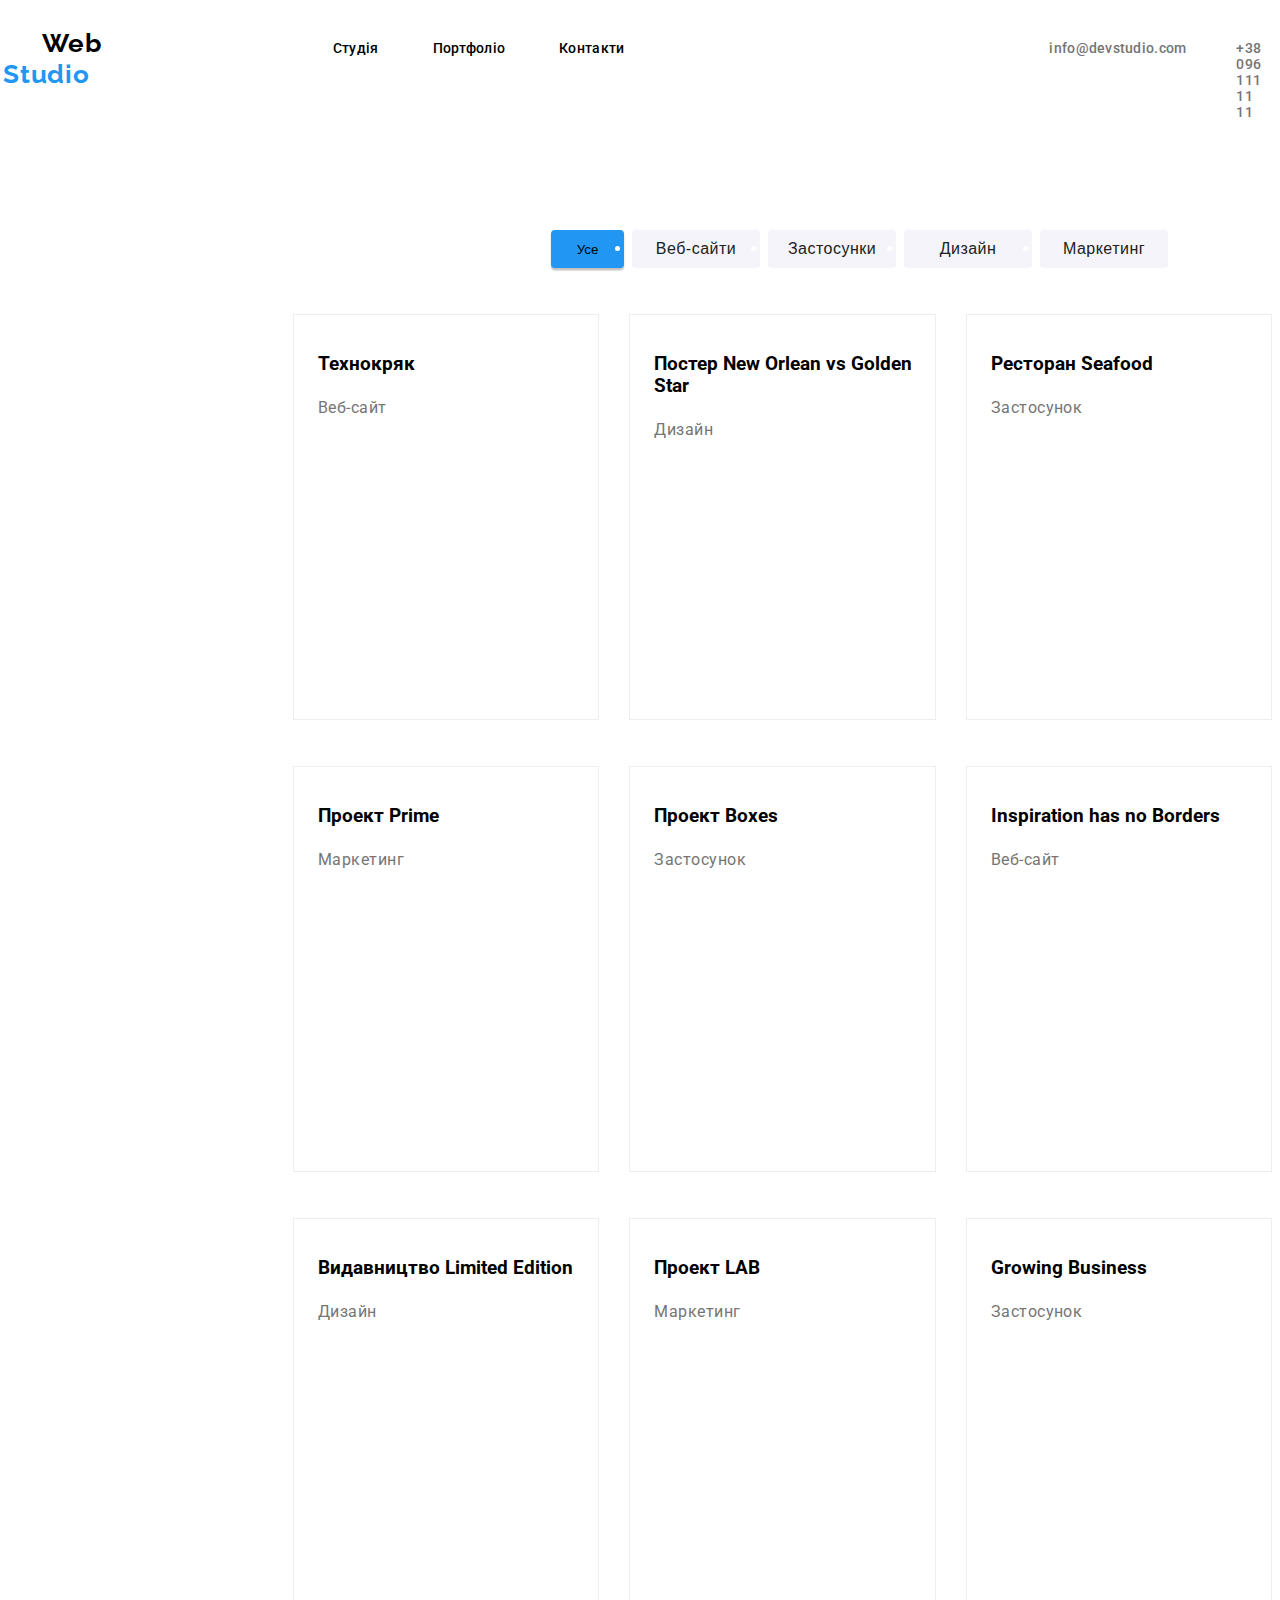
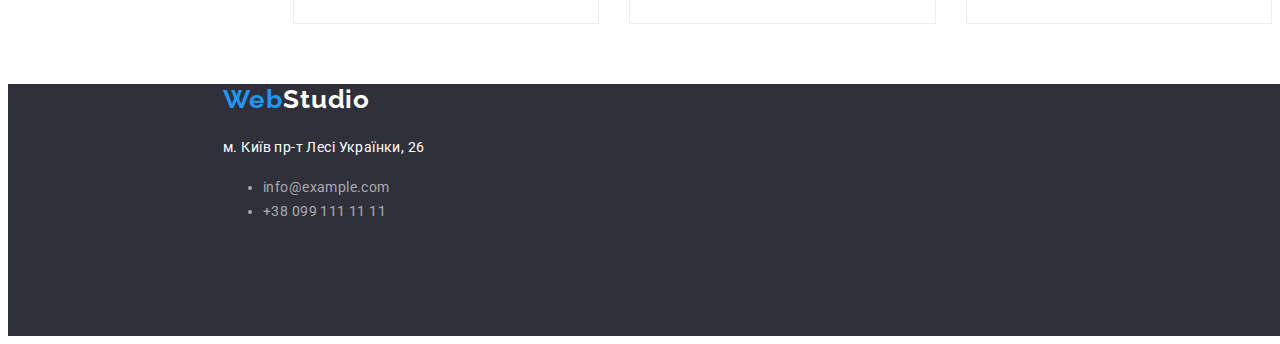
==== portfolio.html @ c9bdd662 "Create portfolio.html" ====
<!DOCTYPE html>
<html lang="en">
<head>
    <meta charset="UTF-8">
    <meta http-equiv="X-UA-Compatible" content="IE=edge">
    <meta name="viewport" content="width=device-width, initial-scale=1.0">
    <title>Document</title>
    <link rel="stylesheet" href="/portfolio.css">
    <link rel="preconnect" href="https://fonts.gstatic.com" crossorigin>
<link href="https://fonts.googleapis.com/css2?family=Raleway:wght@700&family=Roboto:wght@400;500;700;900&display=swap" rel="stylesheet">
</head>
<body>
    <header>
        <header class="head">
            <h2><a class="header-link" href="/index.html">Web</a>
            <a class="header-link-2" href="/index.html">Studio</a></h2>
            <ul class="header-list">
                <li class="header-item"> <a class="a" href="/index.html">Студія</a></li>
                <li class="header-item"> <a class="a" href="/portfolio.html">Портфоліо</a></li>
                <li class="header-item"> <a class="a" href="">Контакти</a></li>
            </ul>
            <ul class="header-list-2">
                <li class="header-item-2"><a class="a-2" href="malito:info@devstudio.com">info@devstudio.com</a></li>
                <li class="header-item-2"><a class="a-2" href="tel:+38 096 111 11 11">+38 096 111 11 11</a></li>
            </ul>
    </header>
    <main class="main">
        <ul class="button-list">
            <li class="button-item"><button class="button">Усе</button></li>
            <li class="button-item"><button class="btn">Веб-сайти</button></li>
            <li class="button-item"><button class="btn">Застосунки </button></li>
            <li class="button-item"><button class="btn">Дизайн</button></li>
            <li class="button-item"><button class="btn">Маркетинг</button></li>
        </ul>
        <ul class="team-card-list">
            <li class="team-card"><img src="/portfilo img/img.png" alt="">
                <h3 class="text">Технокряк</h3><h3 class="team-card-text">Веб-сайт</h3></li>
            <li class="team-card"><img src="/portfilo img/img (1).png" alt="">
                <h3 class="text">Постер New Orlean vs Golden Star</h3><h3 class="team-card-text">Дизайн</h3></li>
            <li class="team-card"><img src="/portfilo img/img (2).png" alt="">
                <h3 class="text">Ресторан Seafood</h3><h3 class="team-card-text">Застосунок</h3></li>
        </ul><ul class="team-card-list">
            <li class="team-card"><img src="/portfilo img/img (3).png" alt="">
                <h3 class="text">Проект Prime</h3><h3 class="team-card-text">Маркетинг</h3></li>
            <li class="team-card"><img src="/portfilo img/img (4).png" alt="">
                <h3 class="text">Проект Boxes</h3><h3 class="team-card-text">Застосунок</h3></li>
            <li class="team-card"><img src="/portfilo img/img (5).png" alt="">
                <h3 class="text">Inspiration has no Borders</h3><h3 class="team-card-text">Веб-сайт</h3></li>
        </ul><ul class="team-card-list">
            <li class="team-card"><img src="/portfilo img/img (6).png" alt="">
                <h3 class="text">Видавництво Limited Edition</h3><h3 class="team-card-text">Дизайн</h3></li>
            <li class="team-card"><img src="/portfilo img/img (7).png" alt="">
                <h3 class="text">Проект LAB</h3><h3 class="team-card-text">Маркетинг</h3></li>
            <li class="team-card"><img src="/portfilo img/img (8).png" alt="">
                <h3 class="text">Growing Business</h3><h3 class="team-card-text">Застосунок</h3></li>
        </ul>
    </main>
    <footer class="footer">
        <section class="footer-section">
            <h2 class="footer-text"><a class="footer-link" href="/index.html">Web</a>
                <a class="footer-link-2" href="/index.html">Studio</a></h2>
            <p class="footer-adress">м. Київ пр-т Лесі Українки, 26</p>
            <ul class="footer-list">
                <li class="footer-item">info@example.com</li>
            <li class="footer-item">+38 099 111 11 11</li>
        </ul>
        </section>
    </footer>
</body>
</html>
---- portfolio.css ----
.header-link{
    width: 145px;
height: 31px;
font-family: 'Raleway';
font-style: normal;
font-weight: 700;
font-size: 26px;
line-height: 31px;
/* identical to box height */
letter-spacing: 0.03em;
color: #000000;
margin-left: 34px

}
.header-link-2{
    width: 145px;
height: 31px;
font-family: 'Raleway';
font-style: normal;
font-weight: 700;
font-size: 26px;
line-height: 31px;
/* identical to box height */
letter-spacing: 0.03em;
color: #2196F3;
margin-left: -5px;
}

a{
    text-decoration: none;
}
ul{
    display: flex;
}

.header-list{
    display: flex;
    margin-left: 93px;
    margin-top: 32px;
}
.header-item{
    margin-left: 54px;
    font-family: 'Roboto';
font-style: normal;
font-weight: 500;
font-size: 14px;
line-height: 16px;
letter-spacing: 0.02em;
}

.head{
    display: flex;
    color: #FFFFFF;
}

.header-list-2{
    margin-left: 335px;
    display: flex;
    margin-top: 32px; 
}

.header-item-2{
    font-family: 'Roboto';
font-style: normal;
font-weight: 500;
font-size: 14px;
line-height: 16px;
letter-spacing: 0.02em;
    margin-left: 50px;
}

.a{
    color: #000000;
}
.a-2{
    color: #757575;
}

.a:hover{
    color: #2196F3;
}

.a-2:hover{
    color: #2196F3;
}

.team-card{

    width: 370px;
    height: 404px;
    border: 1px solid #EEEEEE;
    margin-left: 30px;
    margin-top: 30px;
}

.team-card-text{
    font-family: 'Roboto';
font-style: normal;
font-weight: 400;
font-size: 16px;
line-height: 30px;
/* identical to box height, or 188% */
letter-spacing: 0.03em;
margin-left: 24px;
color: #757575;

}

.text{
    margin-left: 24px;
    color: #000000;
}

.footer{
    background: #2F303A;
    width: 1600px;
height: 252px;

}

.footer-text{
    margin-top: 60px;
    margin-left: 215px;
}

.footer-link{
    font-family: 'Raleway';
font-style: normal;
font-weight: 700;
font-size: 26px;
line-height: 31px;
/* identical to box height */
color: #2196F3;
letter-spacing: 0.03em;
}
.footer-link-2{
    font-family: 'Raleway';
    font-style: normal;
    font-weight: 700;
    font-size: 26px;
    line-height: 31px;
    /* identical to box height */
    color: #FFFFFF;
    letter-spacing: 0.03em;
    margin-left: -5px;
}

.footer-adress{
    font-family: 'Roboto';
font-style: normal;
font-weight: 400;
font-size: 14px;
line-height: 24px;
/* or 171% */

letter-spacing: 0.03em;

color: #FFFFFF;
margin-left: 215px;
}

.footer-list{
    display: block;
    margin-left: 215px;
}

.footer-item{
    font-family: 'Roboto';
font-style: normal;
font-weight: 400;
font-size: 14px;
line-height: 24px;
/* or 171% */

letter-spacing: 0.03em;

color: rgba(255, 255, 255, 0.6);

}

.main{
    font-family: "Roboto";
    color: #FFFFFF;
}

.team-card-list{
    margin-left: 215px;
}

.button-list{
    margin-left: 495px;
    margin-top: 94px;
}
.button-item{
    margin-left: 8px;
}

.btn{
    background: #F5F4FA;
border-radius: 4px;
width: 128px;
height: 38px;
font-weight: 500;
font-size: 16px;
line-height: 26px;
/* identical to box height, or 162% */

text-align: center;
letter-spacing: 0.03em;
border-color: #757575;
color: #212121;
border: none;
}

.button{
    width: 73px;
height: 38px;
background: #2196F3;
/* shadow-middle */

box-shadow: 0px 3px 1px rgba(0, 0, 0, 0.1), 0px 1px 2px rgba(0, 0, 0, 0.08), 0px 2px 2px rgba(0, 0, 0, 0.12);
border-radius: 4px;
border: none;
}
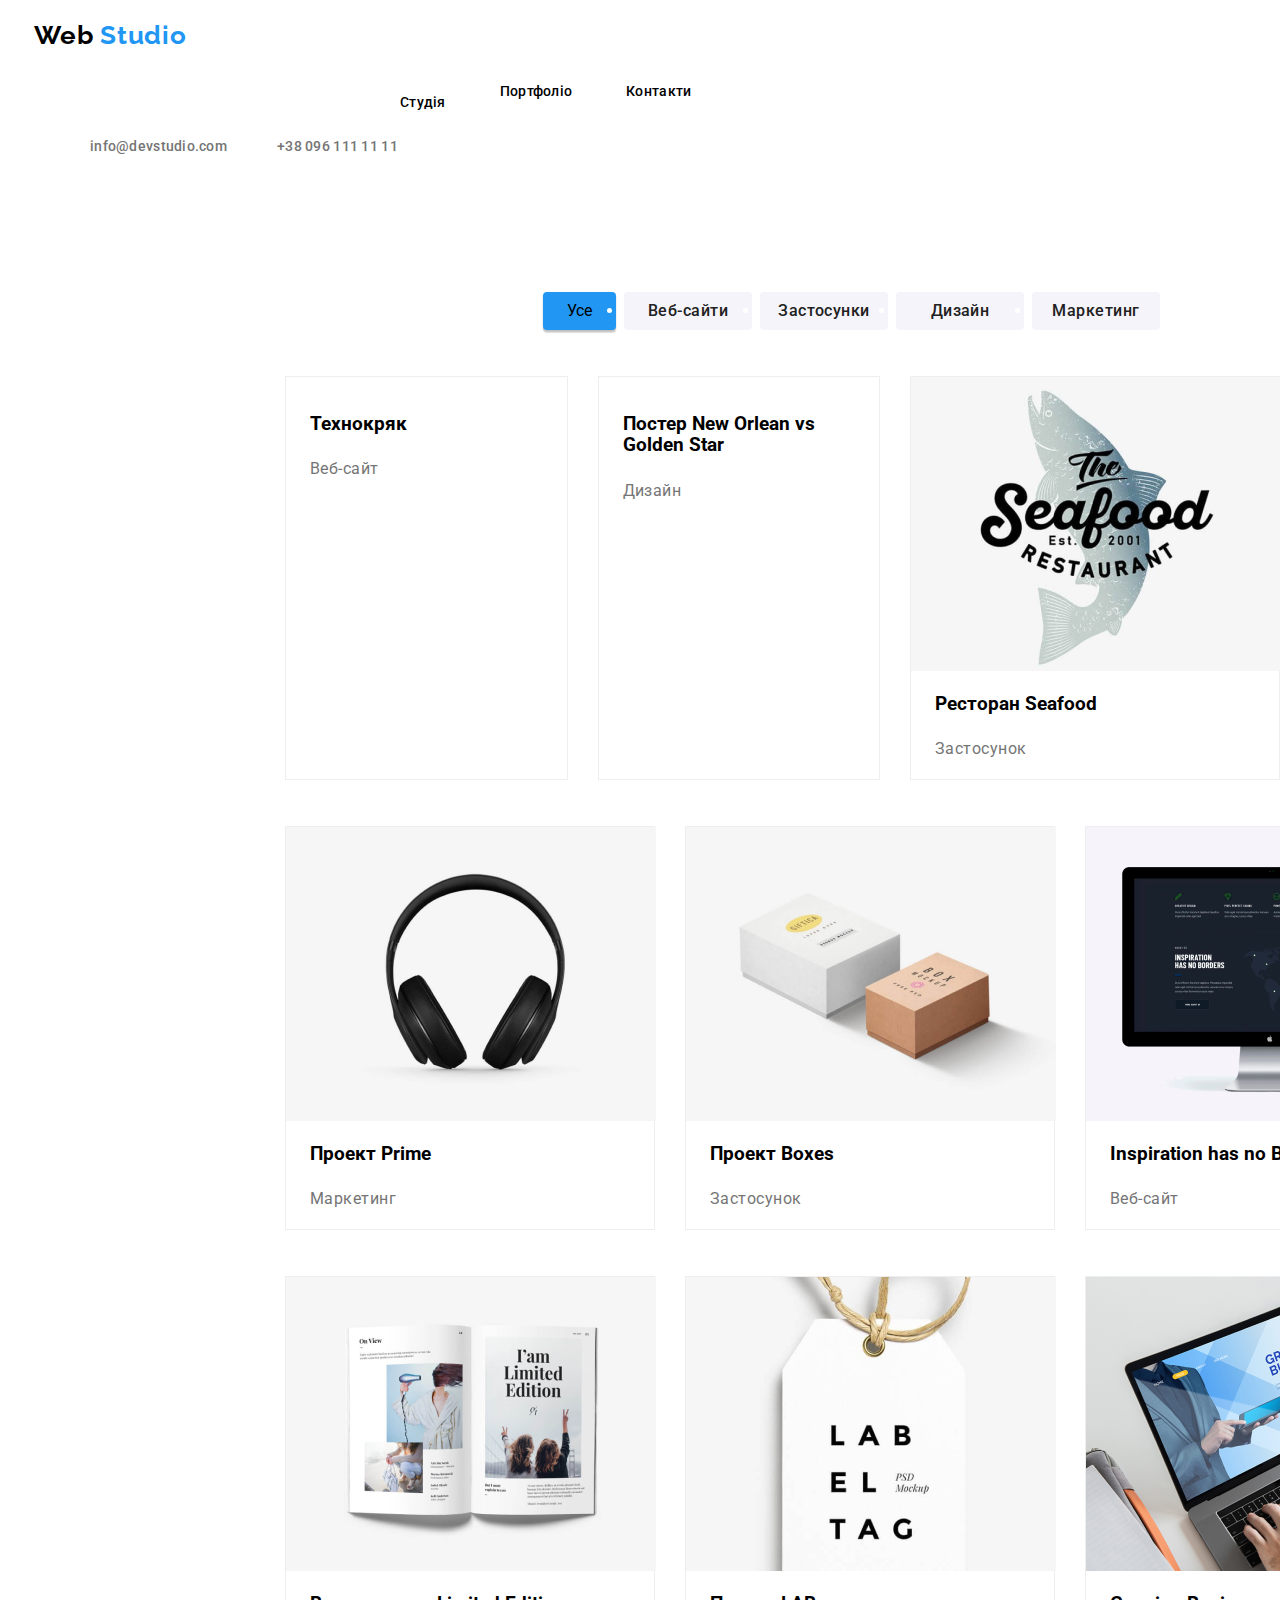
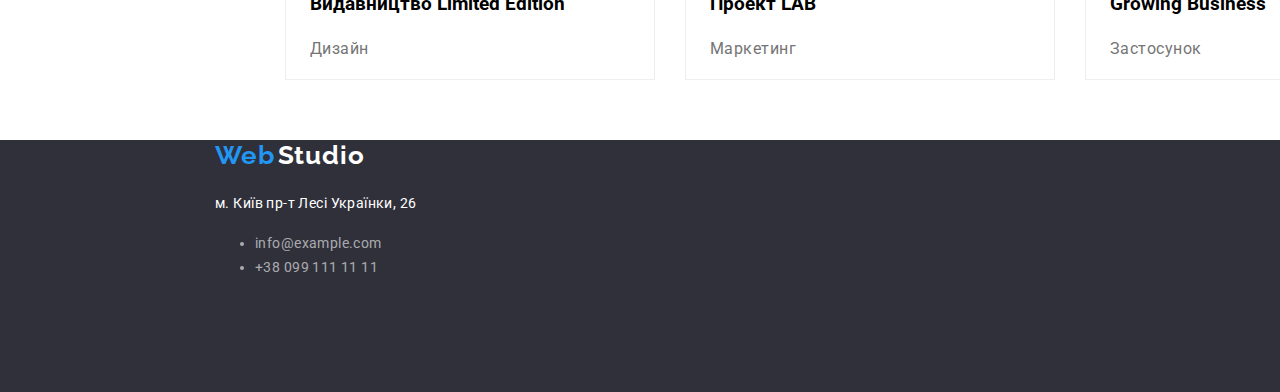
==== commit b9750da3: "Update portfolio.html" ====
--- a/portfolio.html
+++ b/portfolio.html
@@ -8,18 +8,19 @@
     <link rel="stylesheet" href="/portfolio.css">
     <link rel="preconnect" href="https://fonts.gstatic.com" crossorigin>
 <link href="https://fonts.googleapis.com/css2?family=Raleway:wght@700&family=Roboto:wght@400;500;700;900&display=swap" rel="stylesheet">
+<link rel="stylesheet" href="/normalise.css">
 </head>
 <body>
+    <link rel="stylesheet" href="/normalise.css">
     <header>
         <header class="head">
-            <h2><a class="header-link" href="/index.html">Web</a>
-            <a class="header-link-2" href="/index.html">Studio</a></h2>
+            <h2><a class="header-link" href="/index.html">Web <span class="hdr-link">Studio</span>
             <ul class="header-list">
                 <li class="header-item"> <a class="a" href="/index.html">Студія</a></li>
                 <li class="header-item"> <a class="a" href="/portfolio.html">Портфоліо</a></li>
                 <li class="header-item"> <a class="a" href="">Контакти</a></li>
             </ul>
-            <ul class="header-list-2">
+            <ul class="header-list-hdr">
                 <li class="header-item-2"><a class="a-2" href="malito:info@devstudio.com">info@devstudio.com</a></li>
                 <li class="header-item-2"><a class="a-2" href="tel:+38 096 111 11 11">+38 096 111 11 11</a></li>
             </ul>
@@ -35,23 +36,23 @@
         <ul class="team-card-list">
             <li class="team-card"><img src="/portfilo img/img.png" alt="">
                 <h3 class="text">Технокряк</h3><h3 class="team-card-text">Веб-сайт</h3></li>
-            <li class="team-card"><img src="/portfilo img/img (1).png" alt="">
+            <li class="team-card"><img src="/portfilo img/img(1).png" alt="">
                 <h3 class="text">Постер New Orlean vs Golden Star</h3><h3 class="team-card-text">Дизайн</h3></li>
-            <li class="team-card"><img src="/portfilo img/img (2).png" alt="">
+            <li class="team-card"><img src="/portfilo img/img(2).png" alt="">
                 <h3 class="text">Ресторан Seafood</h3><h3 class="team-card-text">Застосунок</h3></li>
         </ul><ul class="team-card-list">
-            <li class="team-card"><img src="/portfilo img/img (3).png" alt="">
+            <li class="team-card"><img src="/portfilo img/img(3).png" alt="">
                 <h3 class="text">Проект Prime</h3><h3 class="team-card-text">Маркетинг</h3></li>
-            <li class="team-card"><img src="/portfilo img/img (4).png" alt="">
+            <li class="team-card"><img src="/portfilo img/img(4).png" alt="">
                 <h3 class="text">Проект Boxes</h3><h3 class="team-card-text">Застосунок</h3></li>
-            <li class="team-card"><img src="/portfilo img/img (5).png" alt="">
+            <li class="team-card"><img src="/portfilo img/img(5).png" alt="">
                 <h3 class="text">Inspiration has no Borders</h3><h3 class="team-card-text">Веб-сайт</h3></li>
         </ul><ul class="team-card-list">
-            <li class="team-card"><img src="/portfilo img/img (6).png" alt="">
+            <li class="team-card"><img src="/portfilo img/img(6).png" alt="">
                 <h3 class="text">Видавництво Limited Edition</h3><h3 class="team-card-text">Дизайн</h3></li>
-            <li class="team-card"><img src="/portfilo img/img (7).png" alt="">
+            <li class="team-card"><img src="/portfilo img/img(7).png" alt="">
                 <h3 class="text">Проект LAB</h3><h3 class="team-card-text">Маркетинг</h3></li>
-            <li class="team-card"><img src="/portfilo img/img (8).png" alt="">
+            <li class="team-card"><img src="/portfilo img/img(8).png" alt="">
                 <h3 class="text">Growing Business</h3><h3 class="team-card-text">Застосунок</h3></li>
         </ul>
     </main>
--- a/portfolio.css
+++ b/portfolio.css
@@ -12,19 +12,15 @@
 margin-left: 34px
 
 }
-.header-link-2{
-    width: 145px;
-height: 31px;
-font-family: 'Raleway';
-font-style: normal;
-font-weight: 700;
-font-size: 26px;
-line-height: 31px;
-/* identical to box height */
-letter-spacing: 0.03em;
-color: #2196F3;
-margin-left: -5px;
-}
+
+.hdr-link{
+    font-family: 'Raleway';
+    font-weight: 700;
+    font-size: 26px;
+    line-height: 31px;
+    letter-spacing: 0.03em;
+    color: #2196F3;
+    }
 
 a{
     text-decoration: none;
--- a/normalise.css
+++ b/normalise.css
@@ -0,0 +1 @@
+/*! modern-normalize v1.1.0 | MIT License | https://github.com/sindresorhus/modern-normalize */*,::after,::before{box-sizing:border-box}html{-moz-tab-size:4;tab-size:4}html{line-height:1.15;-webkit-text-size-adjust:100%}body{margin:0}body{font-family:system-ui,-apple-system,'Segoe UI',Roboto,Helvetica,Arial,sans-serif,'Apple Color Emoji','Segoe UI Emoji'}hr{height:0;color:inherit}abbr[title]{text-decoration:underline dotted}b,strong{font-weight:bolder}code,kbd,pre,samp{font-family:ui-monospace,SFMono-Regular,Consolas,'Liberation Mono',Menlo,monospace;font-size:1em}small{font-size:80%}sub,sup{font-size:75%;line-height:0;position:relative;vertical-align:baseline}sub{bottom:-.25em}sup{top:-.5em}table{text-indent:0;border-color:inherit}button,input,optgroup,select,textarea{font-family:inherit;font-size:100%;line-height:1.15;margin:0}button,select{text-transform:none}[type=button],[type=reset],[type=submit],button{-webkit-appearance:button}::-moz-focus-inner{border-style:none;padding:0}:-moz-focusring{outline:1px dotted ButtonText}:-moz-ui-invalid{box-shadow:none}legend{padding:0}progress{vertical-align:baseline}::-webkit-inner-spin-button,::-webkit-outer-spin-button{height:auto}[type=search]{-webkit-appearance:textfield;outline-offset:-2px}::-webkit-search-decoration{-webkit-appearance:none}::-webkit-file-upload-button{-webkit-appearance:button;font:inherit}summary{display:list-item}--- a/normalise.css
+++ b/normalise.css
@@ -0,0 +1 @@
+/*! modern-normalize v1.1.0 | MIT License | https://github.com/sindresorhus/modern-normalize */*,::after,::before{box-sizing:border-box}html{-moz-tab-size:4;tab-size:4}html{line-height:1.15;-webkit-text-size-adjust:100%}body{margin:0}body{font-family:system-ui,-apple-system,'Segoe UI',Roboto,Helvetica,Arial,sans-serif,'Apple Color Emoji','Segoe UI Emoji'}hr{height:0;color:inherit}abbr[title]{text-decoration:underline dotted}b,strong{font-weight:bolder}code,kbd,pre,samp{font-family:ui-monospace,SFMono-Regular,Consolas,'Liberation Mono',Menlo,monospace;font-size:1em}small{font-size:80%}sub,sup{font-size:75%;line-height:0;position:relative;vertical-align:baseline}sub{bottom:-.25em}sup{top:-.5em}table{text-indent:0;border-color:inherit}button,input,optgroup,select,textarea{font-family:inherit;font-size:100%;line-height:1.15;margin:0}button,select{text-transform:none}[type=button],[type=reset],[type=submit],button{-webkit-appearance:button}::-moz-focus-inner{border-style:none;padding:0}:-moz-focusring{outline:1px dotted ButtonText}:-moz-ui-invalid{box-shadow:none}legend{padding:0}progress{vertical-align:baseline}::-webkit-inner-spin-button,::-webkit-outer-spin-button{height:auto}[type=search]{-webkit-appearance:textfield;outline-offset:-2px}::-webkit-search-decoration{-webkit-appearance:none}::-webkit-file-upload-button{-webkit-appearance:button;font:inherit}summary{display:list-item}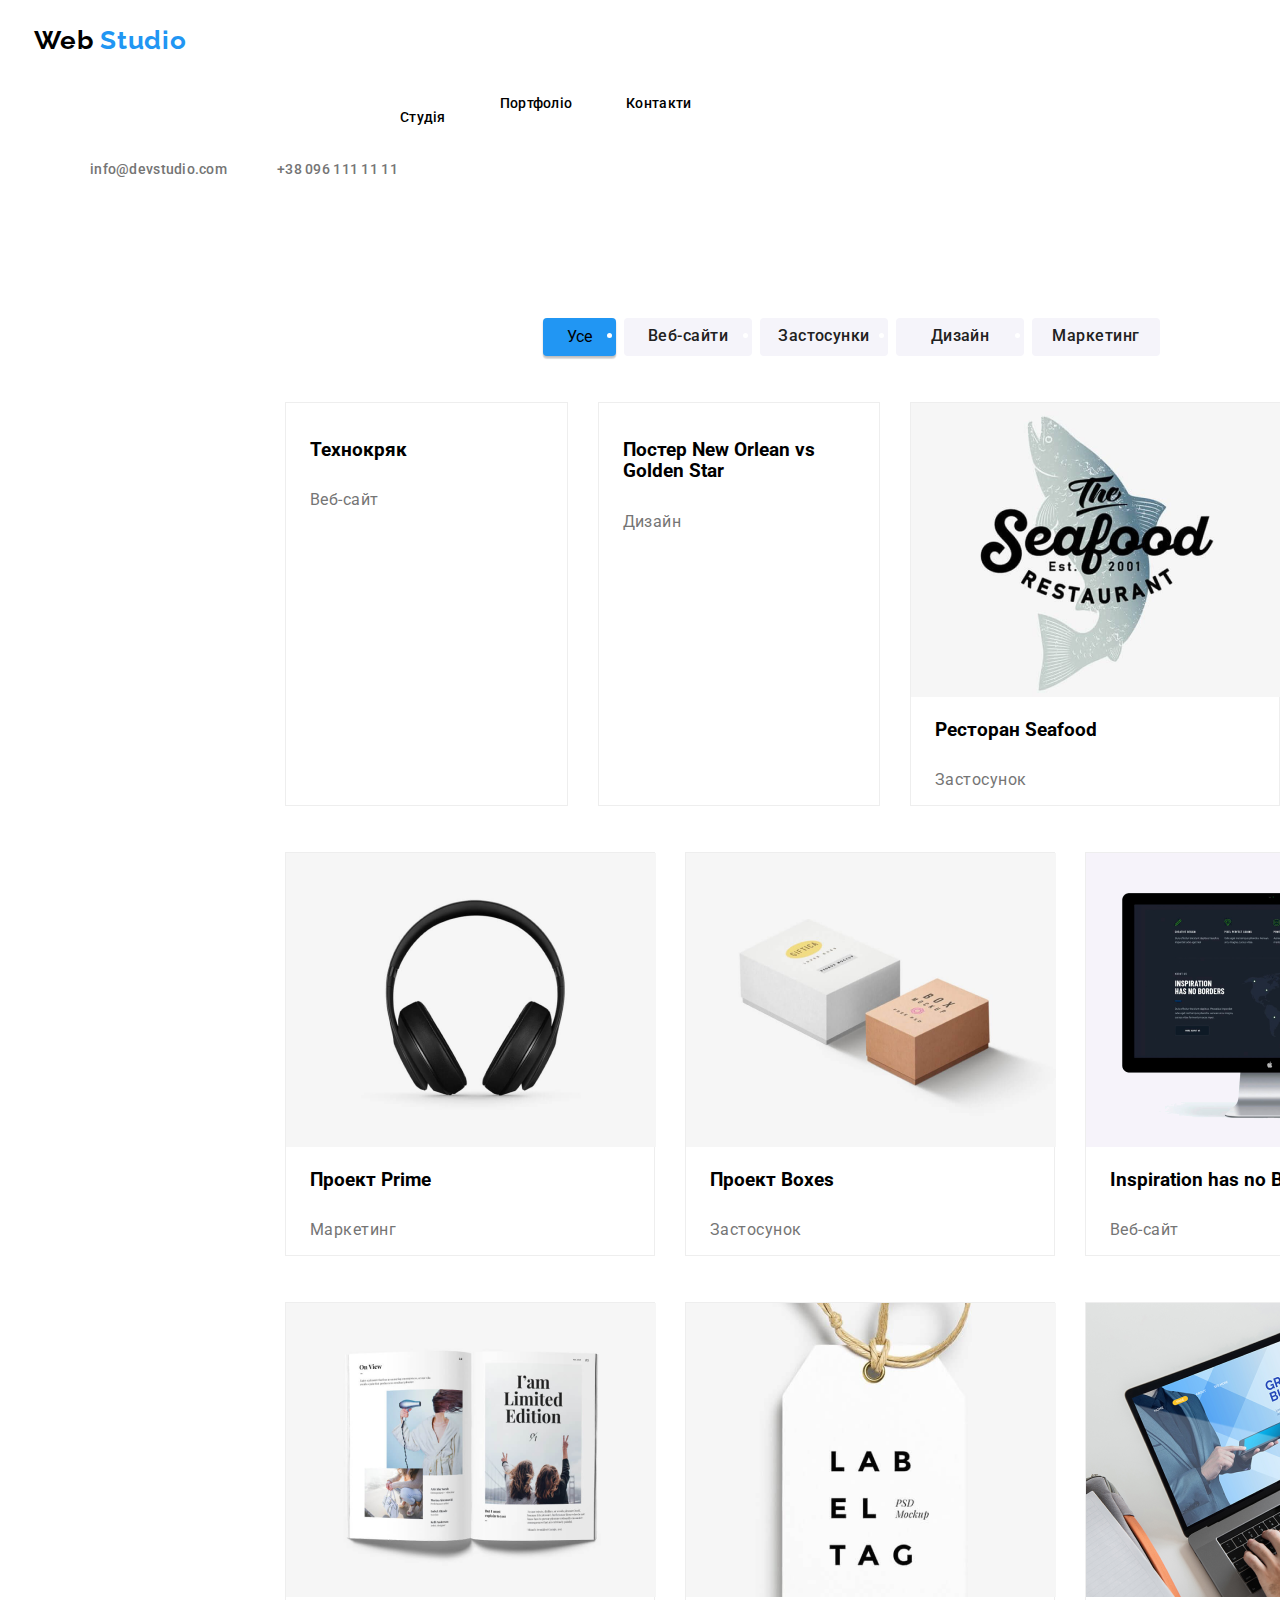
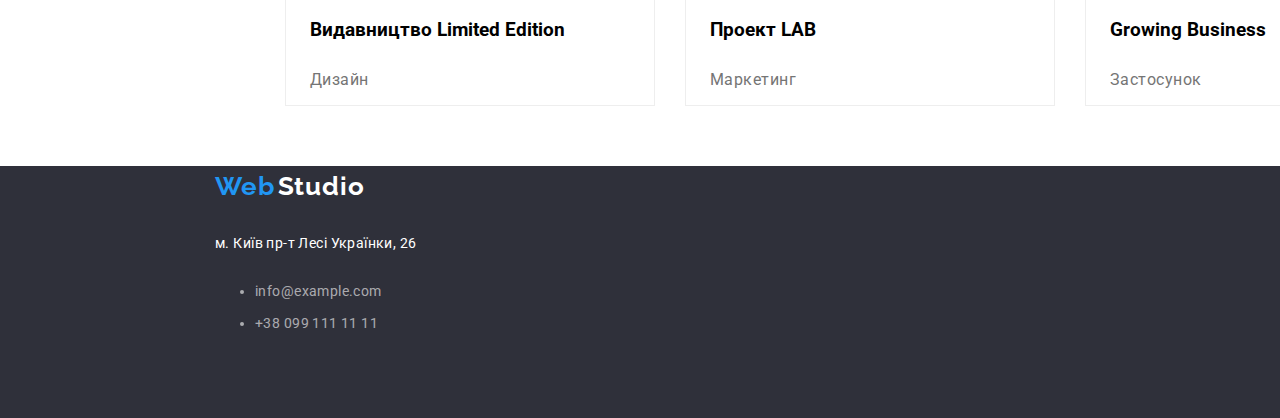
==== commit ad732d95: "Update portfolio.html" ====
--- a/portfolio.html
+++ b/portfolio.html
@@ -8,7 +8,7 @@
     <link rel="stylesheet" href="/portfolio.css">
     <link rel="preconnect" href="https://fonts.gstatic.com" crossorigin>
 <link href="https://fonts.googleapis.com/css2?family=Raleway:wght@700&family=Roboto:wght@400;500;700;900&display=swap" rel="stylesheet">
-<link rel="stylesheet" href="/normalise.css">
+<link rel="stylesheet" href="https://cdnjs.cloudflare.com/ajax/libs/modern-normalize/1.1.0/modern-normalize.min.css">
 </head>
 <body>
     <link rel="stylesheet" href="/normalise.css">
--- a/portfolio.css
+++ b/portfolio.css
@@ -5,7 +5,7 @@
 font-style: normal;
 font-weight: 700;
 font-size: 26px;
-line-height: 31px;
+line-height: 31pt;
 /* identical to box height */
 letter-spacing: 0.03em;
 color: #000000;
@@ -17,7 +17,7 @@
     font-family: 'Raleway';
     font-weight: 700;
     font-size: 26px;
-    line-height: 31px;
+    line-height: 31pt;
     letter-spacing: 0.03em;
     color: #2196F3;
     }
@@ -40,7 +40,7 @@
 font-style: normal;
 font-weight: 500;
 font-size: 14px;
-line-height: 16px;
+line-height: 16pt;
 letter-spacing: 0.02em;
 }
 
@@ -60,7 +60,7 @@
 font-style: normal;
 font-weight: 500;
 font-size: 14px;
-line-height: 16px;
+line-height: 16pt;
 letter-spacing: 0.02em;
     margin-left: 50px;
 }
@@ -94,7 +94,7 @@
 font-style: normal;
 font-weight: 400;
 font-size: 16px;
-line-height: 30px;
+line-height: 30pt;
 /* identical to box height, or 188% */
 letter-spacing: 0.03em;
 margin-left: 24px;
@@ -124,7 +124,7 @@
 font-style: normal;
 font-weight: 700;
 font-size: 26px;
-line-height: 31px;
+line-height: 31pt;
 /* identical to box height */
 color: #2196F3;
 letter-spacing: 0.03em;
@@ -134,7 +134,7 @@
     font-style: normal;
     font-weight: 700;
     font-size: 26px;
-    line-height: 31px;
+    line-height: 31pt;
     /* identical to box height */
     color: #FFFFFF;
     letter-spacing: 0.03em;
@@ -146,7 +146,7 @@
 font-style: normal;
 font-weight: 400;
 font-size: 14px;
-line-height: 24px;
+line-height: 24pt;
 /* or 171% */
 
 letter-spacing: 0.03em;
@@ -165,7 +165,7 @@
 font-style: normal;
 font-weight: 400;
 font-size: 14px;
-line-height: 24px;
+line-height: 24pt;
 /* or 171% */
 
 letter-spacing: 0.03em;
@@ -198,7 +198,7 @@
 height: 38px;
 font-weight: 500;
 font-size: 16px;
-line-height: 26px;
+line-height: 26pt;
 /* identical to box height, or 162% */
 
 text-align: center;
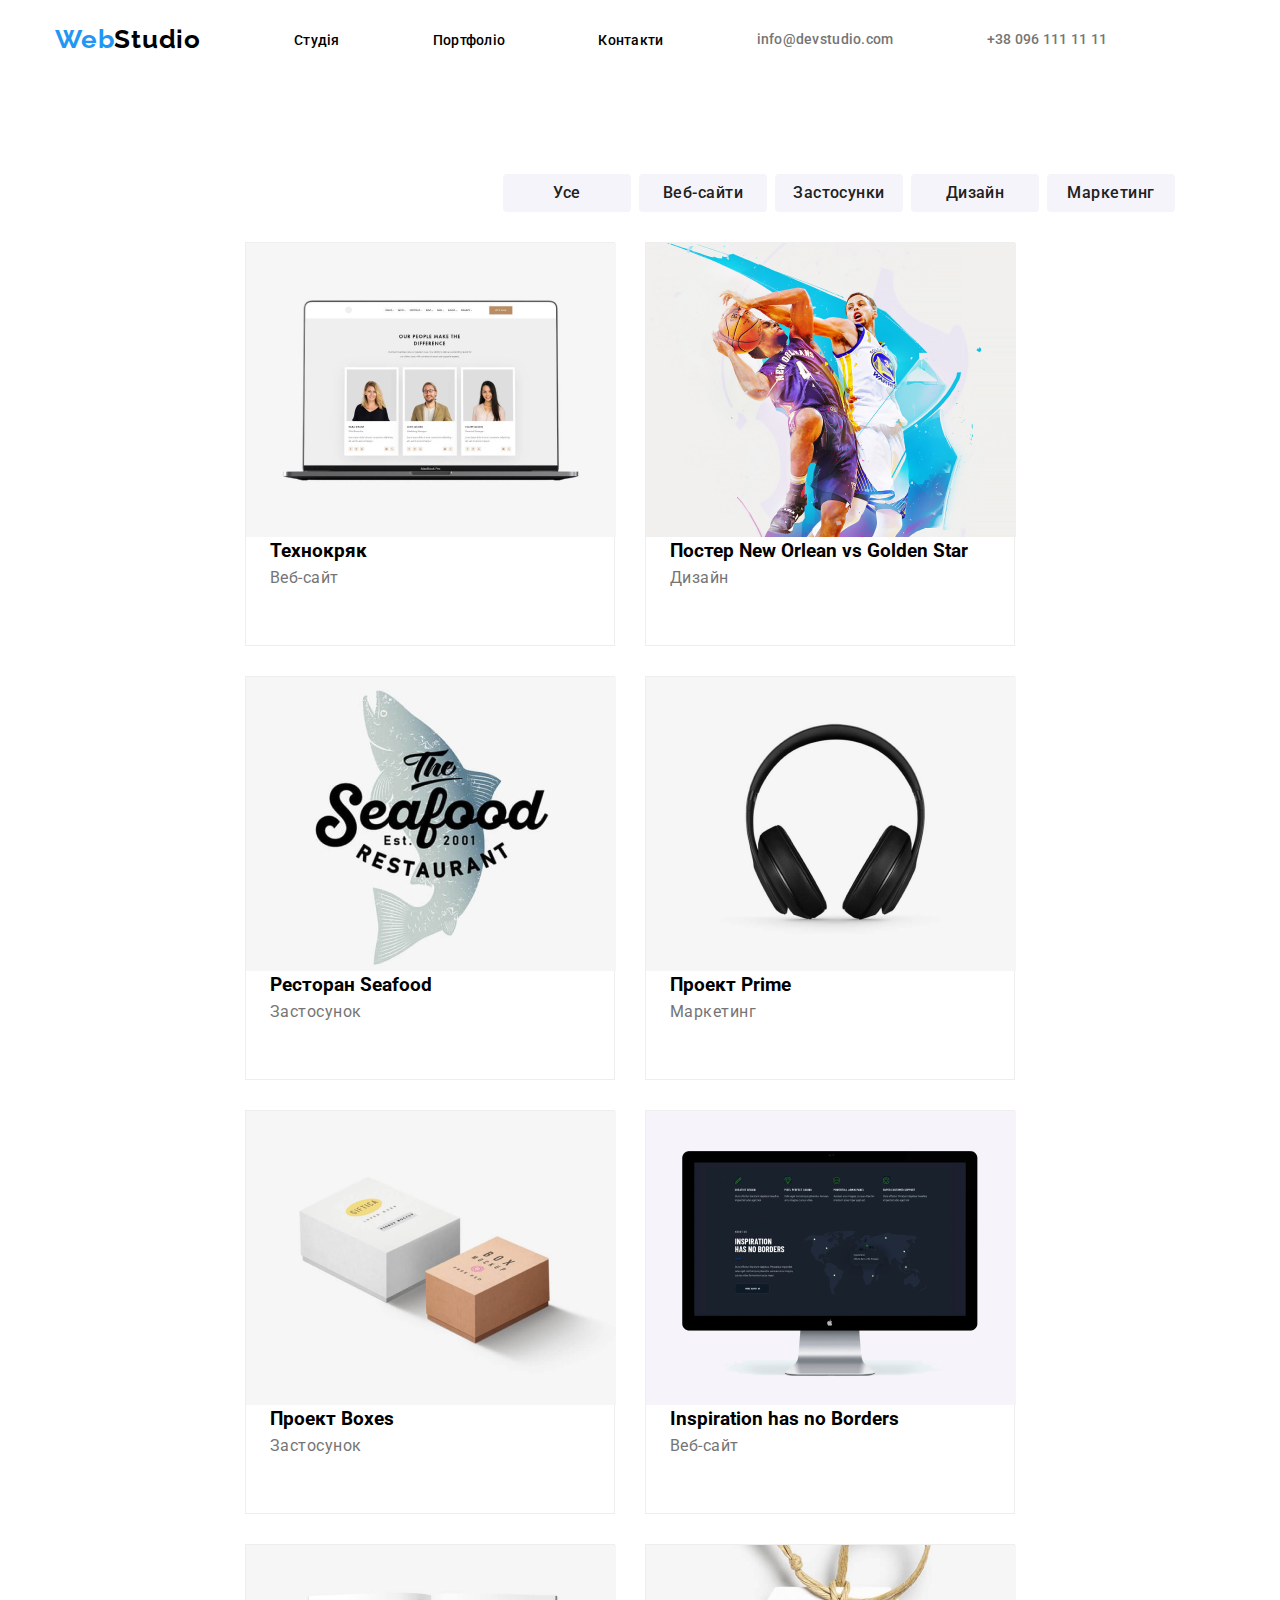
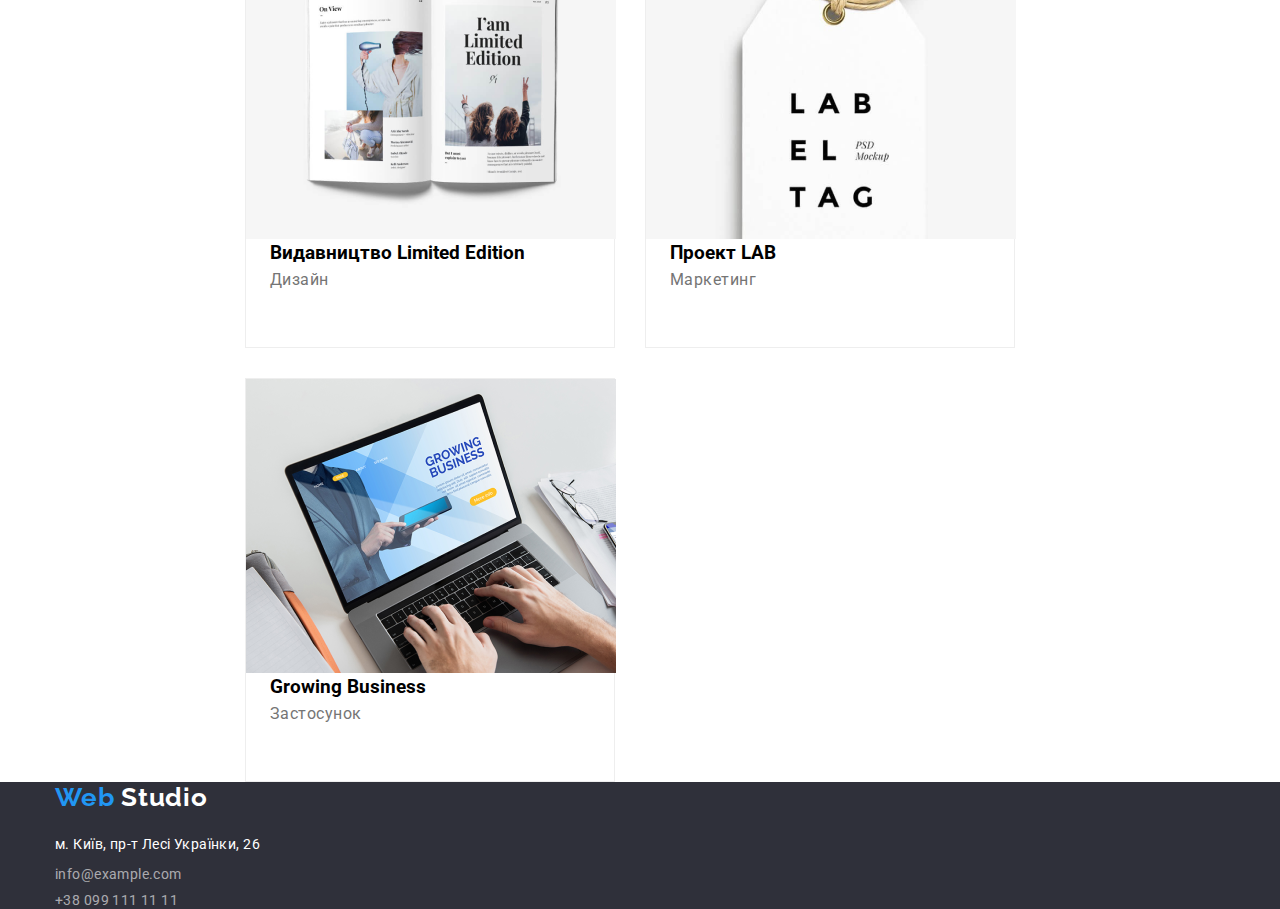
==== commit 82decb7d: "Update portfolio.html" ====
--- a/portfolio.html
+++ b/portfolio.html
@@ -11,61 +11,57 @@
 <link rel="stylesheet" href="https://cdnjs.cloudflare.com/ajax/libs/modern-normalize/1.1.0/modern-normalize.min.css">
 </head>
 <body>
-    <link rel="stylesheet" href="/normalise.css">
+    
     <header>
         <header class="head">
-            <h2><a class="header-link" href="/index.html">Web <span class="hdr-link">Studio</span>
+            <div class="container">
+            <a class="header-link" href="/index.html"><span class="header-span-link">Web</span>Studio</a>
             <ul class="header-list">
-                <li class="header-item"> <a class="a" href="/index.html">Студія</a></li>
-                <li class="header-item"> <a class="a" href="/portfolio.html">Портфоліо</a></li>
-                <li class="header-item"> <a class="a" href="">Контакти</a></li>
+                <li class="header-item"> <a class="link-header" href="/index.html">Студія</a></li>
+                <li class="header-item"> <a class="link-header" href="/portfolio.html">Портфоліо</a></li>
+                <li class="header-item"> <a class="link-header" href="">Контакти</a></li>
+                <li class="header-item"><a class="link-head" href="malito:info@devstudio.com">info@devstudio.com</a></li>
+                <li class="header-item"><a class="link-head" href="tel:+38 096 111 11 11">+38 096 111 11 11</a></li>
             </ul>
-            <ul class="header-list-hdr">
-                <li class="header-item-2"><a class="a-2" href="malito:info@devstudio.com">info@devstudio.com</a></li>
-                <li class="header-item-2"><a class="a-2" href="tel:+38 096 111 11 11">+38 096 111 11 11</a></li>
-            </ul>
-    </header>
+        </div>
+        </header>
     <main class="main">
         <ul class="button-list">
-            <li class="button-item"><button class="button">Усе</button></li>
+            <li class="button-item"><button class="btn">Усе</button></li>
             <li class="button-item"><button class="btn">Веб-сайти</button></li>
             <li class="button-item"><button class="btn">Застосунки </button></li>
             <li class="button-item"><button class="btn">Дизайн</button></li>
             <li class="button-item"><button class="btn">Маркетинг</button></li>
         </ul>
+        
         <ul class="team-card-list">
-            <li class="team-card"><img src="/portfilo img/img.png" alt="">
+            <li class="team-card"><img src="/portfilo img/teknokryak.png" alt="">
                 <h3 class="text">Технокряк</h3><h3 class="team-card-text">Веб-сайт</h3></li>
-            <li class="team-card"><img src="/portfilo img/img(1).png" alt="">
+            <li class="team-card"><img src="/portfilo img/poster.png" alt="">
                 <h3 class="text">Постер New Orlean vs Golden Star</h3><h3 class="team-card-text">Дизайн</h3></li>
-            <li class="team-card"><img src="/portfilo img/img(2).png" alt="">
+            <li class="team-card"><img src="/portfilo img/restaurant.png" alt="">
                 <h3 class="text">Ресторан Seafood</h3><h3 class="team-card-text">Застосунок</h3></li>
-        </ul><ul class="team-card-list">
-            <li class="team-card"><img src="/portfilo img/img(3).png" alt="">
+            <li class="team-card"><img src="/portfilo img/prime.png" alt="">
                 <h3 class="text">Проект Prime</h3><h3 class="team-card-text">Маркетинг</h3></li>
-            <li class="team-card"><img src="/portfilo img/img(4).png" alt="">
+            <li class="team-card"><img src="/portfilo img/boxes.png" alt="">
                 <h3 class="text">Проект Boxes</h3><h3 class="team-card-text">Застосунок</h3></li>
-            <li class="team-card"><img src="/portfilo img/img(5).png" alt="">
+            <li class="team-card"><img src="/portfilo img/inspiration.png" alt="">
                 <h3 class="text">Inspiration has no Borders</h3><h3 class="team-card-text">Веб-сайт</h3></li>
-        </ul><ul class="team-card-list">
-            <li class="team-card"><img src="/portfilo img/img(6).png" alt="">
+            <li class="team-card"><img src="/portfilo img/limitex ed.png" alt="">
                 <h3 class="text">Видавництво Limited Edition</h3><h3 class="team-card-text">Дизайн</h3></li>
-            <li class="team-card"><img src="/portfilo img/img(7).png" alt="">
+            <li class="team-card"><img src="/portfilo img/labeltag.png" alt="">
                 <h3 class="text">Проект LAB</h3><h3 class="team-card-text">Маркетинг</h3></li>
-            <li class="team-card"><img src="/portfilo img/img(8).png" alt="">
+            <li class="team-card"><img src="/portfilo img/growing.png" alt="">
                 <h3 class="text">Growing Business</h3><h3 class="team-card-text">Застосунок</h3></li>
         </ul>
     </main>
     <footer class="footer">
-        <section class="footer-section">
-            <h2 class="footer-text"><a class="footer-link" href="/index.html">Web</a>
-                <a class="footer-link-2" href="/index.html">Studio</a></h2>
-            <p class="footer-adress">м. Київ пр-т Лесі Українки, 26</p>
-            <ul class="footer-list">
-                <li class="footer-item">info@example.com</li>
-            <li class="footer-item">+38 099 111 11 11</li>
-        </ul>
-        </section>
+        <div class="container">
+        <h2 class="footer-text"><a class="footer-link" href="/index.html">Web <span class="footer-span">Studio</span></a>
+        <p class="footer-item">м. Київ, пр-т Лесі Українки, 26</p>
+        <p class="footer-item-2">info@example.com</p>
+        <p class="footer-item-2">+38 099 111 11 11</p>
+    </div>
     </footer>
 </body>
 </html>--- a/portfolio.css
+++ b/portfolio.css
@@ -1,84 +1,80 @@
-.header-link{
-    width: 145px;
-height: 31px;
-font-family: 'Raleway';
-font-style: normal;
-font-weight: 700;
-font-size: 26px;
-line-height: 31pt;
-/* identical to box height */
-letter-spacing: 0.03em;
-color: #000000;
-margin-left: 34px
-
+body{
+    font-family: "Roboto";
+}
+a{
+    text-decoration: none;
 }
 
-.hdr-link{
+h1,h2,h3,p,h4{
+    margin: 0;
+}
+
+ul{
+    padding: 0;
+    margin: 0;
+list-style: none;
+}
+
+.container{
+    width: 1200px;
+    margin-left: auto;
+    margin-right: auto;
+    padding-left: 15px;
+    padding-right: 15px;
+    
+}
+
+.header-link{
     font-family: 'Raleway';
     font-weight: 700;
     font-size: 26px;
-    line-height: 31pt;
+    line-height: 1.29;
+    letter-spacing: 0.03em;
+    color: #000000;
+    
+    
+    }
+    .header-span-link{
+    font-family: 'Raleway';
+    font-weight: 700;
+    font-size: 26px;
+    line-height: 1.192;
     letter-spacing: 0.03em;
     color: #2196F3;
     }
-
-a{
-    text-decoration: none;
-}
-ul{
-    display: flex;
-}
-
-.header-list{
-    display: flex;
+    .header-item{
+        
+        font-family: 'Roboto';
+    font-weight: 500;
+    font-size: 14px;
+    line-height: 1.142;
+    letter-spacing: 0.02em;
     margin-left: 93px;
-    margin-top: 32px;
-}
-.header-item{
-    margin-left: 54px;
-    font-family: 'Roboto';
-font-style: normal;
-font-weight: 500;
-font-size: 14px;
-line-height: 16pt;
-letter-spacing: 0.02em;
-}
-
-.head{
-    display: flex;
-    color: #FFFFFF;
-}
-
-.header-list-2{
-    margin-left: 335px;
-    display: flex;
-    margin-top: 32px; 
-}
-
-.header-item-2{
-    font-family: 'Roboto';
-font-style: normal;
-font-weight: 500;
-font-size: 14px;
-line-height: 16pt;
-letter-spacing: 0.02em;
-    margin-left: 50px;
-}
-
-.a{
-    color: #000000;
-}
-.a-2{
+    }
+    
+    
+    .head .container{
+        display: flex;
+        height: 80px;
+        align-items: center;
+    }
+    
+    .header-list{
+        margin-right:auto ;
+        display: flex;
+        align-items: center;
+    }
+    
+    .link-header{
+        color: #000000;
+    }
+    .link-head{
+        font-weight: 500;
+    font-size: 14px;
+    line-height: 1.42;
+    letter-spacing: 0.02em;
     color: #757575;
-}
-
-.a:hover{
-    color: #2196F3;
-}
-
-.a-2:hover{
-    color: #2196F3;
-}
+    }
 
 .team-card{
 
@@ -87,6 +83,7 @@
     border: 1px solid #EEEEEE;
     margin-left: 30px;
     margin-top: 30px;
+    
 }
 
 .team-card-text{
@@ -94,8 +91,7 @@
 font-style: normal;
 font-weight: 400;
 font-size: 16px;
-line-height: 30pt;
-/* identical to box height, or 188% */
+line-height: 1.87;
 letter-spacing: 0.03em;
 margin-left: 24px;
 color: #757575;
@@ -107,72 +103,46 @@
     color: #000000;
 }
 
+
 .footer{
     background: #2F303A;
-    width: 1600px;
-height: 252px;
-
-}
-
-.footer-text{
-    margin-top: 60px;
-    margin-left: 215px;
-}
-
-.footer-link{
-    font-family: 'Raleway';
-font-style: normal;
-font-weight: 700;
-font-size: 26px;
-line-height: 31pt;
-/* identical to box height */
-color: #2196F3;
-letter-spacing: 0.03em;
-}
-.footer-link-2{
-    font-family: 'Raleway';
-    font-style: normal;
-    font-weight: 700;
-    font-size: 26px;
-    line-height: 31pt;
-    /* identical to box height */
+    }
+    
+    .footer-link{
+        
+        font-family: 'Raleway';
+        font-weight: 700;
+        font-size: 26px;
+        line-height: 1.19;
+        letter-spacing: 0.03em;
+        color: #2196F3;
+          
+    }
+    
+    .footer-span{
+        color: #FFFFFF;
+    }
+    
+    .footer-item{
+        font-weight: 400;
+    font-size: 14px;
+    line-height: 1.714;
+    letter-spacing: 0.03em;
+    margin-top: 20px;
     color: #FFFFFF;
+    font-family: "Roboto";
+    }
+    
+    .footer-item-2{
+        font-weight: 400;
+    font-size: 14px;
+    line-height: 1.21;
+    margin-top: 9px;
     letter-spacing: 0.03em;
-    margin-left: -5px;
-}
-
-.footer-adress{
-    font-family: 'Roboto';
-font-style: normal;
-font-weight: 400;
-font-size: 14px;
-line-height: 24pt;
-/* or 171% */
-
-letter-spacing: 0.03em;
-
-color: #FFFFFF;
-margin-left: 215px;
-}
-
-.footer-list{
-    display: block;
-    margin-left: 215px;
-}
-
-.footer-item{
-    font-family: 'Roboto';
-font-style: normal;
-font-weight: 400;
-font-size: 14px;
-line-height: 24pt;
-/* or 171% */
-
-letter-spacing: 0.03em;
-
-color: rgba(255, 255, 255, 0.6);
-
-}
+    
+    color: rgba(255, 255, 255, 0.6);
+    font-family: "Roboto";
+    }
 
 .main{
     font-family: "Roboto";
@@ -181,14 +151,19 @@
 
 .team-card-list{
     margin-left: 215px;
+    display: flex;
+    flex-wrap: wrap;
 }
 
 .button-list{
     margin-left: 495px;
     margin-top: 94px;
+    list-style: none;
+    display: flex;
 }
 .button-item{
     margin-left: 8px;
+    align-items: center;
 }
 
 .btn{
@@ -198,9 +173,7 @@
 height: 38px;
 font-weight: 500;
 font-size: 16px;
-line-height: 26pt;
-/* identical to box height, or 162% */
-
+line-height: 1.62;
 text-align: center;
 letter-spacing: 0.03em;
 border-color: #757575;
@@ -208,16 +181,18 @@
 border: none;
 }
 
-.button{
-    width: 73px;
-height: 38px;
-background: #2196F3;
-/* shadow-middle */
+.btn:hover{
+    color: #2196F3;
+}
 
-box-shadow: 0px 3px 1px rgba(0, 0, 0, 0.1), 0px 1px 2px rgba(0, 0, 0, 0.08), 0px 2px 2px rgba(0, 0, 0, 0.12);
-border-radius: 4px;
-border: none;
+.link-header:hover{
+    color: #2196F3;
+}
+
+.link-head:hover{
+    color: #2196F3;
 }
 
 
 
+
